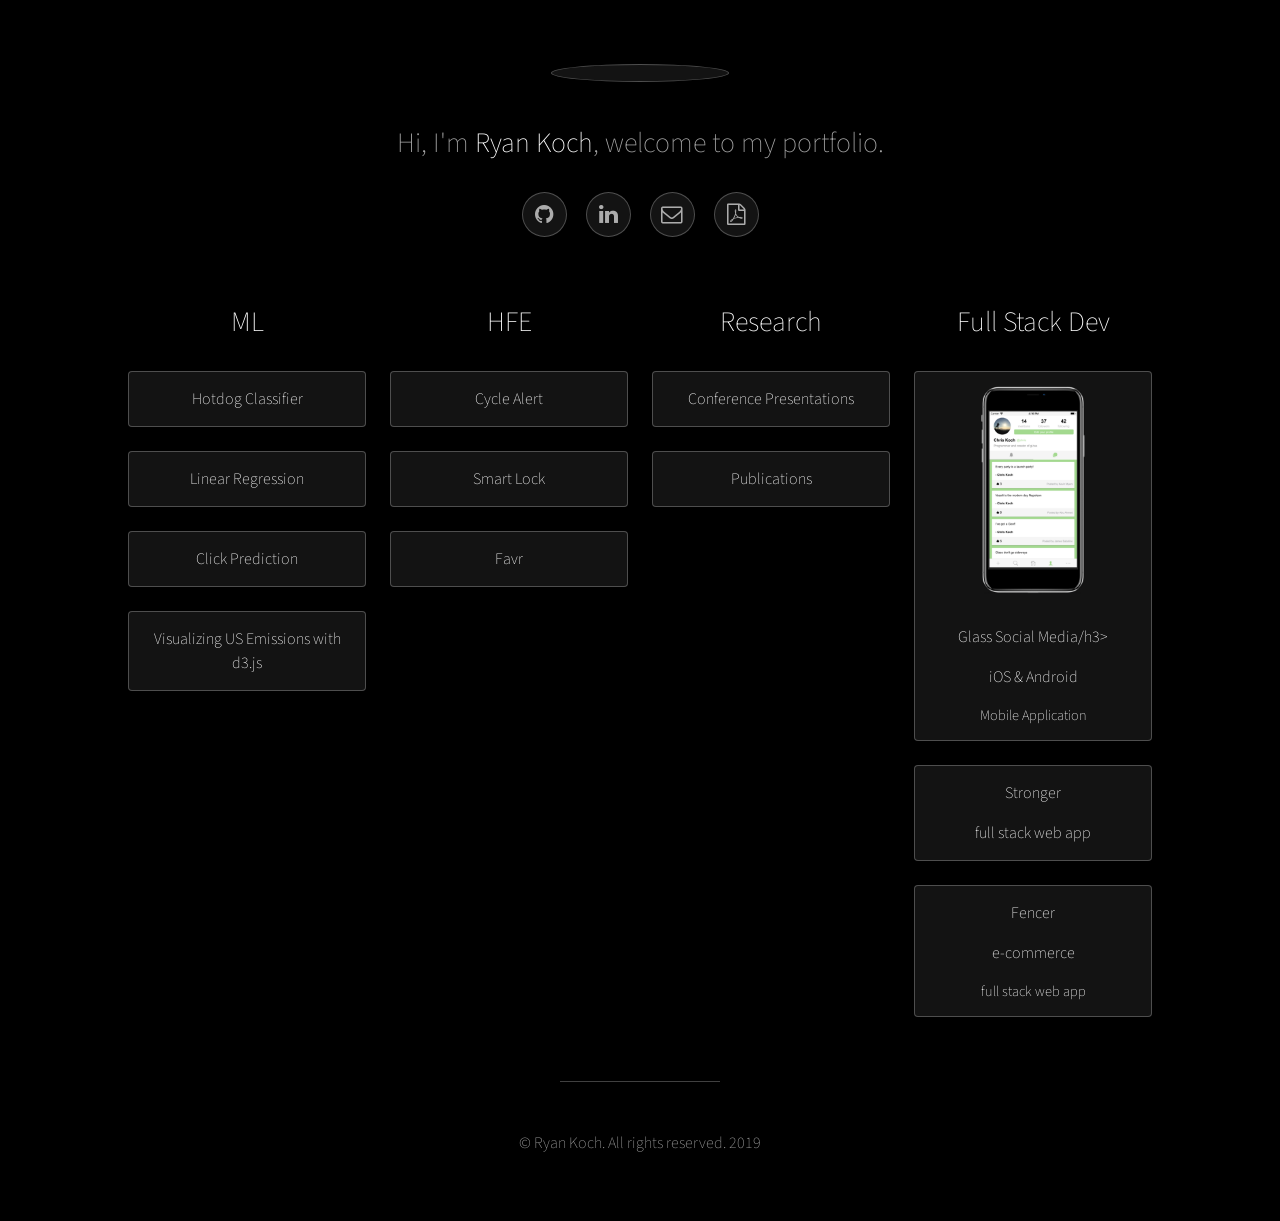
==== index.html @ b7408ac1 "linked stronger & fencer href links direct to external websites where web apps are located" ====
<!DOCTYPE html>
<html lang="en">

<head>

    <!-- Required meta tags -->
    <meta charset="utf-8">
    <meta name="viewport" content="width=device-width, initial-scale=1, shrink-to-fit=no">
    <title>Ryan Koch</title>
    <meta charset="utf-8" />
    <meta name="viewport" content="width=device-width, initial-scale=1" />
    <link rel="stylesheet" href="assets/css/main.css" />

</head>

<body>
    <!-- Wrapper -->
    <div id="wrapper">

        <!-- Header -->
        <header id="header">
            <span class="avatar"><img src="images/avatar.jpg" alt="" /></span>
            <h1>Hi, I'm <strong>Ryan Koch</strong>, welcome to my portfolio.</h1>
            <ul class="icons">
                <li><a href="https://github.com/ryanwk" class="icon style2 fa-github"><span
                            class="label">Github</span></a>
                </li>
                <li><a href="https://www.linkedin.com/in/ryanwkoch/"
                        class="icon style2 fa-linkedin"><span class="label">Linkedin</span></a>
                </li>
                <li><a href="mailto:ryankoch@protonmail.com?Subject=Hello%20Ryan" target="_top"
                        class="icon style2 fa-envelope-o"><span class="label">Email</span></a></li>
                <li><a class="icon style2 fa fa-file-pdf-o" href="images/fulls/resume.pdf" download>
                        <span class="label">Resume</span></a>
                </li>

            </ul>
        </header>

        <!-- Main -->
        <section id="main">

            <!-- Thumbnails -->
            <section class="portfolio">
                <div>
                    <h1 align="center">ML</h1>
                    <a
                        href="https://colab.research.google.com/drive/15iRo-xG1uFVNm54Co5tZBgP9Ij5qRbFh">
                        <img src="images/thumbs/03.jpg" alt="" />
                        <h3>Hotdog Classifier</h3>
                    </a>
                    <a
                        href="https://colab.research.google.com/drive/1-QX8RBSOQqxqSegb-Zg4l2NdhQYqiP73">
                        <img src="images/thumbs/03.jpg" alt="" />
                        <h3>Linear Regression</h3>
                    </a>
                    <a href="https://github.com/kanalyzers/ad_optimization">
                        <img src="images/thumbs/03.jpg" alt="" />
                        <h3>Click Prediction</h3>
                    </a>
                    <a href="https://ryanwk.github.io/Data-Viz-Final-Project/"><img
                            src="images/thumbs/03.jpg" alt="" />
                        <h3>Visualizing US Emissions with d3.js</h3>
                    </a>
                </div>
                <div>
                    <h1 align="center">HFE</h1>
                    <a href="images/fulls/03.jpg">
                        <img src="images/thumbs/03.jpg" alt="" />
                        <h3>Cycle Alert</h3>
                    </a>
                    <a href="images/fulls/04.jpg">
                        <img src="images/thumbs/04.jpg" alt="" />
                        <h3>Smart Lock</h3>
                    </a>
                    <a href="images/fulls/05.jpg">
                        <img src="images/thumbs/05.jpg" alt="" />
                        <h3>Favr</h3>
                    </a>
                </div>
                <div>
                    <h1 align="center">Research</h1>
                    <a href="assets/portfolio/conferences.html">
                        <img src="images/thumbs/06.jpg" alt="" />
                        <h3>Conference Presentations</h3>
                    </a>
                    <a href="images/fulls/07.jpg">
                        <img src="images/thumbs/07.jpg" alt="" />
                        <h3>Publications</h3>
                    </a>
                </div>
                <div>
                    <h1 align="center">Full Stack Dev</h1>
                    <a href="assets/portfolio/glass.html">
                        <img src="images/fulls/glassAcc.png" alt="" />
                        <h3>Glass Social Media/h3>
                            <h4>iOS &amp; Android</h4>
                            <h5>Mobile Application</h5>
                    </a>
                    <a href="https://ryanwk.github.io/StrongerFrontEnd/">
                        <img src="images/thumbs/06.jpg" alt="" />
                        <h3>Stronger</h3>
                        <h4>full stack web app</h4>
                    </a>
                    <a href="https://github.com/Heroku-Complex/team-project-front-end">
                        <img src="images/thumbs/07.jpg" alt="" />
                        <h3>Fencer</h3>
                        <h4>e-commerce</h4>
                        <h5>full stack web app</h5>
                    </a>
                </div>
            </section>

        </section>

        <!-- Footer -->
        <footer id="footer">
            <p>&copy; Ryan Koch. All rights reserved. 2019</p>
        </footer>
    </div>
    <script src="assets/js/jquery.min.js"></script>
    <script src="assets/js/jquery.poptrox.min.js"></script>
    <script src="assets/js/skel.min.js"></script>
    <script src="assets/js/main.js"></script>

</body>

</html>
---- assets/css/main.css ----
@charset "UTF-8";
@import url(font-awesome.min.css);
@import url("http://fonts.googleapis.com/css?family=Source+Sans+Pro:200");

/*
	Visualize by TEMPLATED
	templated.co @templatedco
	Released for free under the Creative Commons Attribution 3.0 license (templated.co/license)
*/

/* Reset */

html,
body,
div,
span,
applet,
object,
iframe,
h1,
h2,
h3,
h4,
h5,
h6,
p,
blockquote,
pre,
a,
abbr,
acronym,
address,
big,
cite,
code,
del,
dfn,
em,
img,
ins,
kbd,
q,
s,
samp,
small,
strike,
strong,
sub,
sup,
tt,
var,
b,
u,
i,
center,
dl,
dt,
dd,
ol,
ul,
li,
fieldset,
form,
label,
legend,
table,
caption,
tbody,
tfoot,
thead,
tr,
th,
td,
article,
aside,
canvas,
details,
embed,
figure,
figcaption,
footer,
header,
hgroup,
menu,
nav,
output,
ruby,
section,
summary,
time,
mark,
audio,
video {
    margin: 0;
    padding: 0;
    border: 0;
    font-size: 100%;
    font: inherit;
    vertical-align: baseline;
}

article,
aside,
details,
figcaption,
figure,
footer,
header,
hgroup,
menu,
nav,
section {
    display: block;
}

body {
    line-height: 1;
}

ol,
ul {
    list-style: none;
}

blockquote,
q {
    quotes: none;
}

blockquote:before,
blockquote:after,
q:before,
q:after {
    content: '';
    content: none;
}

table {
    border-collapse: collapse;
    border-spacing: 0;
}

body {
    -webkit-text-size-adjust: none;
}

/* Box Model */

*,
*:before,
*:after {
    -moz-box-sizing: border-box;
    -webkit-box-sizing: border-box;
    box-sizing: border-box;
}

/* Grid */

.row {
    border-bottom: solid 1px transparent;
    -moz-box-sizing: border-box;
    -webkit-box-sizing: border-box;
    box-sizing: border-box;
}

.row>* {
    float: left;
    -moz-box-sizing: border-box;
    -webkit-box-sizing: border-box;
    box-sizing: border-box;
}

.row:after,
.row:before {
    content: '';
    display: block;
    clear: both;
    height: 0;
}

.row.uniform>*> :first-child {
    margin-top: 0;
}

.row.uniform>*> :last-child {
    margin-bottom: 0;
}

.row.\30 \25>* {
    padding: 0 0 0 0em;
}

.row.\30 \25 {
    margin: 0 0 -1px 0em;
}

.row.uniform.\30 \25>* {
    padding: 0em 0 0 0em;
}

.row.uniform.\30 \25 {
    margin: 0em 0 -1px 0em;
}

.row>* {
    padding: 0 0 0 2em;
}

.row {
    margin: 0 0 -1px -2em;
}

.row.uniform>* {
    padding: 2em 0 0 2em;
}

.row.uniform {
    margin: -2em 0 -1px -2em;
}

.row.\32 00\25>* {
    padding: 0 0 0 4em;
}

.row.\32 00\25 {
    margin: 0 0 -1px -4em;
}

.row.uniform.\32 00\25>* {
    padding: 4em 0 0 4em;
}

.row.uniform.\32 00\25 {
    margin: -4em 0 -1px -4em;
}

.row.\31 50\25>* {
    padding: 0 0 0 3em;
}

.row.\31 50\25 {
    margin: 0 0 -1px -3em;
}

.row.uniform.\31 50\25>* {
    padding: 3em 0 0 3em;
}

.row.uniform.\31 50\25 {
    margin: -3em 0 -1px -3em;
}

.row.\35 0\25>* {
    padding: 0 0 0 1em;
}

.row.\35 0\25 {
    margin: 0 0 -1px -1em;
}

.row.uniform.\35 0\25>* {
    padding: 1em 0 0 1em;
}

.row.uniform.\35 0\25 {
    margin: -1em 0 -1px -1em;
}

.row.\32 5\25>* {
    padding: 0 0 0 0.5em;
}

.row.\32 5\25 {
    margin: 0 0 -1px -0.5em;
}

.row.uniform.\32 5\25>* {
    padding: 0.5em 0 0 0.5em;
}

.row.uniform.\32 5\25 {
    margin: -0.5em 0 -1px -0.5em;
}

.\31 2u,
.\31 2u\24 {
    width: 100%;
    clear: none;
    margin-left: 0;
}

.\31 1u,
.\31 1u\24 {
    width: 91.6666666667%;
    clear: none;
    margin-left: 0;
}

.\31 0u,
.\31 0u\24 {
    width: 83.3333333333%;
    clear: none;
    margin-left: 0;
}

.\39 u,
.\39 u\24 {
    width: 75%;
    clear: none;
    margin-left: 0;
}

.\38 u,
.\38 u\24 {
    width: 66.6666666667%;
    clear: none;
    margin-left: 0;
}

.\37 u,
.\37 u\24 {
    width: 58.3333333333%;
    clear: none;
    margin-left: 0;
}

.\36 u,
.\36 u\24 {
    width: 50%;
    clear: none;
    margin-left: 0;
}

.\35 u,
.\35 u\24 {
    width: 41.6666666667%;
    clear: none;
    margin-left: 0;
}

.\34 u,
.\34 u\24 {
    width: 33.3333333333%;
    clear: none;
    margin-left: 0;
}

.\33 u,
.\33 u\24 {
    width: 25%;
    clear: none;
    margin-left: 0;
}

.\32 u,
.\32 u\24 {
    width: 16.6666666667%;
    clear: none;
    margin-left: 0;
}

.\31 u,
.\31 u\24 {
    width: 8.3333333333%;
    clear: none;
    margin-left: 0;
}

.\31 2u\24+*,
.\31 1u\24+*,
.\31 0u\24+*,
.\39 u\24+*,
.\38 u\24+*,
.\37 u\24+*,
.\36 u\24+*,
.\35 u\24+*,
.\34 u\24+*,
.\33 u\24+*,
.\32 u\24+*,
.\31 u\24+* {
    clear: left;
}

.\-11u {
    margin-left: 91.66667%;
}

.\-10u {
    margin-left: 83.33333%;
}

.\-9u {
    margin-left: 75%;
}

.\-8u {
    margin-left: 66.66667%;
}

.\-7u {
    margin-left: 58.33333%;
}

.\-6u {
    margin-left: 50%;
}

.\-5u {
    margin-left: 41.66667%;
}

.\-4u {
    margin-left: 33.33333%;
}

.\-3u {
    margin-left: 25%;
}

.\-2u {
    margin-left: 16.66667%;
}

.\-1u {
    margin-left: 8.33333%;
}

@media screen and (max-width: 1680px) {

    .row>* {
        padding: 0 0 0 2em;
    }

    .row {
        margin: 0 0 -1px -2em;
    }

    .row.uniform>* {
        padding: 2em 0 0 2em;
    }

    .row.uniform {
        margin: -2em 0 -1px -2em;
    }

    .row.\32 00\25>* {
        padding: 0 0 0 4em;
    }

    .row.\32 00\25 {
        margin: 0 0 -1px -4em;
    }

    .row.uniform.\32 00\25>* {
        padding: 4em 0 0 4em;
    }

    .row.uniform.\32 00\25 {
        margin: -4em 0 -1px -4em;
    }

    .row.\31 50\25>* {
        padding: 0 0 0 3em;
    }

    .row.\31 50\25 {
        margin: 0 0 -1px -3em;
    }

    .row.uniform.\31 50\25>* {
        padding: 3em 0 0 3em;
    }

    .row.uniform.\31 50\25 {
        margin: -3em 0 -1px -3em;
    }

    .row.\35 0\25>* {
        padding: 0 0 0 1em;
    }

    .row.\35 0\25 {
        margin: 0 0 -1px -1em;
    }

    .row.uniform.\35 0\25>* {
        padding: 1em 0 0 1em;
    }

    .row.uniform.\35 0\25 {
        margin: -1em 0 -1px -1em;
    }

    .row.\32 5\25>* {
        padding: 0 0 0 0.5em;
    }

    .row.\32 5\25 {
        margin: 0 0 -1px -0.5em;
    }

    .row.uniform.\32 5\25>* {
        padding: 0.5em 0 0 0.5em;
    }

    .row.uniform.\32 5\25 {
        margin: -0.5em 0 -1px -0.5em;
    }

    .\31 2u\28xlarge\29,
    .\31 2u\24\28xlarge\29 {
        width: 100%;
        clear: none;
        margin-left: 0;
    }

    .\31 1u\28xlarge\29,
    .\31 1u\24\28xlarge\29 {
        width: 91.6666666667%;
        clear: none;
        margin-left: 0;
    }

    .\31 0u\28xlarge\29,
    .\31 0u\24\28xlarge\29 {
        width: 83.3333333333%;
        clear: none;
        margin-left: 0;
    }

    .\39 u\28xlarge\29,
    .\39 u\24\28xlarge\29 {
        width: 75%;
        clear: none;
        margin-left: 0;
    }

    .\38 u\28xlarge\29,
    .\38 u\24\28xlarge\29 {
        width: 66.6666666667%;
        clear: none;
        margin-left: 0;
    }

    .\37 u\28xlarge\29,
    .\37 u\24\28xlarge\29 {
        width: 58.3333333333%;
        clear: none;
        margin-left: 0;
    }

    .\36 u\28xlarge\29,
    .\36 u\24\28xlarge\29 {
        width: 50%;
        clear: none;
        margin-left: 0;
    }

    .\35 u\28xlarge\29,
    .\35 u\24\28xlarge\29 {
        width: 41.6666666667%;
        clear: none;
        margin-left: 0;
    }

    .\34 u\28xlarge\29,
    .\34 u\24\28xlarge\29 {
        width: 33.3333333333%;
        clear: none;
        margin-left: 0;
    }

    .\33 u\28xlarge\29,
    .\33 u\24\28xlarge\29 {
        width: 25%;
        clear: none;
        margin-left: 0;
    }

    .\32 u\28xlarge\29,
    .\32 u\24\28xlarge\29 {
        width: 16.6666666667%;
        clear: none;
        margin-left: 0;
    }

    .\31 u\28xlarge\29,
    .\31 u\24\28xlarge\29 {
        width: 8.3333333333%;
        clear: none;
        margin-left: 0;
    }

    .\31 2u\24\28xlarge\29+*,
    .\31 1u\24\28xlarge\29+*,
    .\31 0u\24\28xlarge\29+*,
    .\39 u\24\28xlarge\29+*,
    .\38 u\24\28xlarge\29+*,
    .\37 u\24\28xlarge\29+*,
    .\36 u\24\28xlarge\29+*,
    .\35 u\24\28xlarge\29+*,
    .\34 u\24\28xlarge\29+*,
    .\33 u\24\28xlarge\29+*,
    .\32 u\24\28xlarge\29+*,
    .\31 u\24\28xlarge\29+* {
        clear: left;
    }

    .\-11u\28xlarge\29 {
        margin-left: 91.66667%;
    }

    .\-10u\28xlarge\29 {
        margin-left: 83.33333%;
    }

    .\-9u\28xlarge\29 {
        margin-left: 75%;
    }

    .\-8u\28xlarge\29 {
        margin-left: 66.66667%;
    }

    .\-7u\28xlarge\29 {
        margin-left: 58.33333%;
    }

    .\-6u\28xlarge\29 {
        margin-left: 50%;
    }

    .\-5u\28xlarge\29 {
        margin-left: 41.66667%;
    }

    .\-4u\28xlarge\29 {
        margin-left: 33.33333%;
    }

    .\-3u\28xlarge\29 {
        margin-left: 25%;
    }

    .\-2u\28xlarge\29 {
        margin-left: 16.66667%;
    }

    .\-1u\28xlarge\29 {
        margin-left: 8.33333%;
    }

}

@media screen and (max-width: 1280px) {

    .row>* {
        padding: 0 0 0 2em;
    }

    .row {
        margin: 0 0 -1px -2em;
    }

    .row.uniform>* {
        padding: 2em 0 0 2em;
    }

    .row.uniform {
        margin: -2em 0 -1px -2em;
    }

    .row.\32 00\25>* {
        padding: 0 0 0 4em;
    }

    .row.\32 00\25 {
        margin: 0 0 -1px -4em;
    }

    .row.uniform.\32 00\25>* {
        padding: 4em 0 0 4em;
    }

    .row.uniform.\32 00\25 {
        margin: -4em 0 -1px -4em;
    }

    .row.\31 50\25>* {
        padding: 0 0 0 3em;
    }

    .row.\31 50\25 {
        margin: 0 0 -1px -3em;
    }

    .row.uniform.\31 50\25>* {
        padding: 3em 0 0 3em;
    }

    .row.uniform.\31 50\25 {
        margin: -3em 0 -1px -3em;
    }

    .row.\35 0\25>* {
        padding: 0 0 0 1em;
    }

    .row.\35 0\25 {
        margin: 0 0 -1px -1em;
    }

    .row.uniform.\35 0\25>* {
        padding: 1em 0 0 1em;
    }

    .row.uniform.\35 0\25 {
        margin: -1em 0 -1px -1em;
    }

    .row.\32 5\25>* {
        padding: 0 0 0 0.5em;
    }

    .row.\32 5\25 {
        margin: 0 0 -1px -0.5em;
    }

    .row.uniform.\32 5\25>* {
        padding: 0.5em 0 0 0.5em;
    }

    .row.uniform.\32 5\25 {
        margin: -0.5em 0 -1px -0.5em;
    }

    .\31 2u\28large\29,
    .\31 2u\24\28large\29 {
        width: 100%;
        clear: none;
        margin-left: 0;
    }

    .\31 1u\28large\29,
    .\31 1u\24\28large\29 {
        width: 91.6666666667%;
        clear: none;
        margin-left: 0;
    }

    .\31 0u\28large\29,
    .\31 0u\24\28large\29 {
        width: 83.3333333333%;
        clear: none;
        margin-left: 0;
    }

    .\39 u\28large\29,
    .\39 u\24\28large\29 {
        width: 75%;
        clear: none;
        margin-left: 0;
    }

    .\38 u\28large\29,
    .\38 u\24\28large\29 {
        width: 66.6666666667%;
        clear: none;
        margin-left: 0;
    }

    .\37 u\28large\29,
    .\37 u\24\28large\29 {
        width: 58.3333333333%;
        clear: none;
        margin-left: 0;
    }

    .\36 u\28large\29,
    .\36 u\24\28large\29 {
        width: 50%;
        clear: none;
        margin-left: 0;
    }

    .\35 u\28large\29,
    .\35 u\24\28large\29 {
        width: 41.6666666667%;
        clear: none;
        margin-left: 0;
    }

    .\34 u\28large\29,
    .\34 u\24\28large\29 {
        width: 33.3333333333%;
        clear: none;
        margin-left: 0;
    }

    .\33 u\28large\29,
    .\33 u\24\28large\29 {
        width: 25%;
        clear: none;
        margin-left: 0;
    }

    .\32 u\28large\29,
    .\32 u\24\28large\29 {
        width: 16.6666666667%;
        clear: none;
        margin-left: 0;
    }

    .\31 u\28large\29,
    .\31 u\24\28large\29 {
        width: 8.3333333333%;
        clear: none;
        margin-left: 0;
    }

    .\31 2u\24\28large\29+*,
    .\31 1u\24\28large\29+*,
    .\31 0u\24\28large\29+*,
    .\39 u\24\28large\29+*,
    .\38 u\24\28large\29+*,
    .\37 u\24\28large\29+*,
    .\36 u\24\28large\29+*,
    .\35 u\24\28large\29+*,
    .\34 u\24\28large\29+*,
    .\33 u\24\28large\29+*,
    .\32 u\24\28large\29+*,
    .\31 u\24\28large\29+* {
        clear: left;
    }

    .\-11u\28large\29 {
        margin-left: 91.66667%;
    }

    .\-10u\28large\29 {
        margin-left: 83.33333%;
    }

    .\-9u\28large\29 {
        margin-left: 75%;
    }

    .\-8u\28large\29 {
        margin-left: 66.66667%;
    }

    .\-7u\28large\29 {
        margin-left: 58.33333%;
    }

    .\-6u\28large\29 {
        margin-left: 50%;
    }

    .\-5u\28large\29 {
        margin-left: 41.66667%;
    }

    .\-4u\28large\29 {
        margin-left: 33.33333%;
    }

    .\-3u\28large\29 {
        margin-left: 25%;
    }

    .\-2u\28large\29 {
        margin-left: 16.66667%;
    }

    .\-1u\28large\29 {
        margin-left: 8.33333%;
    }

}

@media screen and (max-width: 980px) {

    .row>* {
        padding: 0 0 0 2em;
    }

    .row {
        margin: 0 0 -1px -2em;
    }

    .row.uniform>* {
        padding: 2em 0 0 2em;
    }

    .row.uniform {
        margin: -2em 0 -1px -2em;
    }

    .row.\32 00\25>* {
        padding: 0 0 0 4em;
    }

    .row.\32 00\25 {
        margin: 0 0 -1px -4em;
    }

    .row.uniform.\32 00\25>* {
        padding: 4em 0 0 4em;
    }

    .row.uniform.\32 00\25 {
        margin: -4em 0 -1px -4em;
    }

    .row.\31 50\25>* {
        padding: 0 0 0 3em;
    }

    .row.\31 50\25 {
        margin: 0 0 -1px -3em;
    }

    .row.uniform.\31 50\25>* {
        padding: 3em 0 0 3em;
    }

    .row.uniform.\31 50\25 {
        margin: -3em 0 -1px -3em;
    }

    .row.\35 0\25>* {
        padding: 0 0 0 1em;
    }

    .row.\35 0\25 {
        margin: 0 0 -1px -1em;
    }

    .row.uniform.\35 0\25>* {
        padding: 1em 0 0 1em;
    }

    .row.uniform.\35 0\25 {
        margin: -1em 0 -1px -1em;
    }

    .row.\32 5\25>* {
        padding: 0 0 0 0.5em;
    }

    .row.\32 5\25 {
        margin: 0 0 -1px -0.5em;
    }

    .row.uniform.\32 5\25>* {
        padding: 0.5em 0 0 0.5em;
    }

    .row.uniform.\32 5\25 {
        margin: -0.5em 0 -1px -0.5em;
    }

    .\31 2u\28medium\29,
    .\31 2u\24\28medium\29 {
        width: 100%;
        clear: none;
        margin-left: 0;
    }

    .\31 1u\28medium\29,
    .\31 1u\24\28medium\29 {
        width: 91.6666666667%;
        clear: none;
        margin-left: 0;
    }

    .\31 0u\28medium\29,
    .\31 0u\24\28medium\29 {
        width: 83.3333333333%;
        clear: none;
        margin-left: 0;
    }

    .\39 u\28medium\29,
    .\39 u\24\28medium\29 {
        width: 75%;
        clear: none;
        margin-left: 0;
    }

    .\38 u\28medium\29,
    .\38 u\24\28medium\29 {
        width: 66.6666666667%;
        clear: none;
        margin-left: 0;
    }

    .\37 u\28medium\29,
    .\37 u\24\28medium\29 {
        width: 58.3333333333%;
        clear: none;
        margin-left: 0;
    }

    .\36 u\28medium\29,
    .\36 u\24\28medium\29 {
        width: 50%;
        clear: none;
        margin-left: 0;
    }

    .\35 u\28medium\29,
    .\35 u\24\28medium\29 {
        width: 41.6666666667%;
        clear: none;
        margin-left: 0;
    }

    .\34 u\28medium\29,
    .\34 u\24\28medium\29 {
        width: 33.3333333333%;
        clear: none;
        margin-left: 0;
    }

    .\33 u\28medium\29,
    .\33 u\24\28medium\29 {
        width: 25%;
        clear: none;
        margin-left: 0;
    }

    .\32 u\28medium\29,
    .\32 u\24\28medium\29 {
        width: 16.6666666667%;
        clear: none;
        margin-left: 0;
    }

    .\31 u\28medium\29,
    .\31 u\24\28medium\29 {
        width: 8.3333333333%;
        clear: none;
        margin-left: 0;
    }

    .\31 2u\24\28medium\29+*,
    .\31 1u\24\28medium\29+*,
    .\31 0u\24\28medium\29+*,
    .\39 u\24\28medium\29+*,
    .\38 u\24\28medium\29+*,
    .\37 u\24\28medium\29+*,
    .\36 u\24\28medium\29+*,
    .\35 u\24\28medium\29+*,
    .\34 u\24\28medium\29+*,
    .\33 u\24\28medium\29+*,
    .\32 u\24\28medium\29+*,
    .\31 u\24\28medium\29+* {
        clear: left;
    }

    .\-11u\28medium\29 {
        margin-left: 91.66667%;
    }

    .\-10u\28medium\29 {
        margin-left: 83.33333%;
    }

    .\-9u\28medium\29 {
        margin-left: 75%;
    }

    .\-8u\28medium\29 {
        margin-left: 66.66667%;
    }

    .\-7u\28medium\29 {
        margin-left: 58.33333%;
    }

    .\-6u\28medium\29 {
        margin-left: 50%;
    }

    .\-5u\28medium\29 {
        margin-left: 41.66667%;
    }

    .\-4u\28medium\29 {
        margin-left: 33.33333%;
    }

    .\-3u\28medium\29 {
        margin-left: 25%;
    }

    .\-2u\28medium\29 {
        margin-left: 16.66667%;
    }

    .\-1u\28medium\29 {
        margin-left: 8.33333%;
    }

}

@media screen and (max-width: 736px) {

    .row>* {
        padding: 0 0 0 2em;
    }

    .row {
        margin: 0 0 -1px -2em;
    }

    .row.uniform>* {
        padding: 2em 0 0 2em;
    }

    .row.uniform {
        margin: -2em 0 -1px -2em;
    }

    .row.\32 00\25>* {
        padding: 0 0 0 4em;
    }

    .row.\32 00\25 {
        margin: 0 0 -1px -4em;
    }

    .row.uniform.\32 00\25>* {
        padding: 4em 0 0 4em;
    }

    .row.uniform.\32 00\25 {
        margin: -4em 0 -1px -4em;
    }

    .row.\31 50\25>* {
        padding: 0 0 0 3em;
    }

    .row.\31 50\25 {
        margin: 0 0 -1px -3em;
    }

    .row.uniform.\31 50\25>* {
        padding: 3em 0 0 3em;
    }

    .row.uniform.\31 50\25 {
        margin: -3em 0 -1px -3em;
    }

    .row.\35 0\25>* {
        padding: 0 0 0 1em;
    }

    .row.\35 0\25 {
        margin: 0 0 -1px -1em;
    }

    .row.uniform.\35 0\25>* {
        padding: 1em 0 0 1em;
    }

    .row.uniform.\35 0\25 {
        margin: -1em 0 -1px -1em;
    }

    .row.\32 5\25>* {
        padding: 0 0 0 0.5em;
    }

    .row.\32 5\25 {
        margin: 0 0 -1px -0.5em;
    }

    .row.uniform.\32 5\25>* {
        padding: 0.5em 0 0 0.5em;
    }

    .row.uniform.\32 5\25 {
        margin: -0.5em 0 -1px -0.5em;
    }

    .\31 2u\28small\29,
    .\31 2u\24\28small\29 {
        width: 100%;
        clear: none;
        margin-left: 0;
    }

    .\31 1u\28small\29,
    .\31 1u\24\28small\29 {
        width: 91.6666666667%;
        clear: none;
        margin-left: 0;
    }

    .\31 0u\28small\29,
    .\31 0u\24\28small\29 {
        width: 83.3333333333%;
        clear: none;
        margin-left: 0;
    }

    .\39 u\28small\29,
    .\39 u\24\28small\29 {
        width: 75%;
        clear: none;
        margin-left: 0;
    }

    .\38 u\28small\29,
    .\38 u\24\28small\29 {
        width: 66.6666666667%;
        clear: none;
        margin-left: 0;
    }

    .\37 u\28small\29,
    .\37 u\24\28small\29 {
        width: 58.3333333333%;
        clear: none;
        margin-left: 0;
    }

    .\36 u\28small\29,
    .\36 u\24\28small\29 {
        width: 50%;
        clear: none;
        margin-left: 0;
    }

    .\35 u\28small\29,
    .\35 u\24\28small\29 {
        width: 41.6666666667%;
        clear: none;
        margin-left: 0;
    }

    .\34 u\28small\29,
    .\34 u\24\28small\29 {
        width: 33.3333333333%;
        clear: none;
        margin-left: 0;
    }

    .\33 u\28small\29,
    .\33 u\24\28small\29 {
        width: 25%;
        clear: none;
        margin-left: 0;
    }

    .\32 u\28small\29,
    .\32 u\24\28small\29 {
        width: 16.6666666667%;
        clear: none;
        margin-left: 0;
    }

    .\31 u\28small\29,
    .\31 u\24\28small\29 {
        width: 8.3333333333%;
        clear: none;
        margin-left: 0;
    }

    .\31 2u\24\28small\29+*,
    .\31 1u\24\28small\29+*,
    .\31 0u\24\28small\29+*,
    .\39 u\24\28small\29+*,
    .\38 u\24\28small\29+*,
    .\37 u\24\28small\29+*,
    .\36 u\24\28small\29+*,
    .\35 u\24\28small\29+*,
    .\34 u\24\28small\29+*,
    .\33 u\24\28small\29+*,
    .\32 u\24\28small\29+*,
    .\31 u\24\28small\29+* {
        clear: left;
    }

    .\-11u\28small\29 {
        margin-left: 91.66667%;
    }

    .\-10u\28small\29 {
        margin-left: 83.33333%;
    }

    .\-9u\28small\29 {
        margin-left: 75%;
    }

    .\-8u\28small\29 {
        margin-left: 66.66667%;
    }

    .\-7u\28small\29 {
        margin-left: 58.33333%;
    }

    .\-6u\28small\29 {
        margin-left: 50%;
    }

    .\-5u\28small\29 {
        margin-left: 41.66667%;
    }

    .\-4u\28small\29 {
        margin-left: 33.33333%;
    }

    .\-3u\28small\29 {
        margin-left: 25%;
    }

    .\-2u\28small\29 {
        margin-left: 16.66667%;
    }

    .\-1u\28small\29 {
        margin-left: 8.33333%;
    }

}

@media screen and (max-width: 480px) {

    .row>* {
        padding: 0 0 0 2em;
    }

    .row {
        margin: 0 0 -1px -2em;
    }

    .row.uniform>* {
        padding: 2em 0 0 2em;
    }

    .row.uniform {
        margin: -2em 0 -1px -2em;
    }

    .row.\32 00\25>* {
        padding: 0 0 0 4em;
    }

    .row.\32 00\25 {
        margin: 0 0 -1px -4em;
    }

    .row.uniform.\32 00\25>* {
        padding: 4em 0 0 4em;
    }

    .row.uniform.\32 00\25 {
        margin: -4em 0 -1px -4em;
    }

    .row.\31 50\25>* {
        padding: 0 0 0 3em;
    }

    .row.\31 50\25 {
        margin: 0 0 -1px -3em;
    }

    .row.uniform.\31 50\25>* {
        padding: 3em 0 0 3em;
    }

    .row.uniform.\31 50\25 {
        margin: -3em 0 -1px -3em;
    }

    .row.\35 0\25>* {
        padding: 0 0 0 1em;
    }

    .row.\35 0\25 {
        margin: 0 0 -1px -1em;
    }

    .row.uniform.\35 0\25>* {
        padding: 1em 0 0 1em;
    }

    .row.uniform.\35 0\25 {
        margin: -1em 0 -1px -1em;
    }

    .row.\32 5\25>* {
        padding: 0 0 0 0.5em;
    }

    .row.\32 5\25 {
        margin: 0 0 -1px -0.5em;
    }

    .row.uniform.\32 5\25>* {
        padding: 0.5em 0 0 0.5em;
    }

    .row.uniform.\32 5\25 {
        margin: -0.5em 0 -1px -0.5em;
    }

    .\31 2u\28xsmall\29,
    .\31 2u\24\28xsmall\29 {
        width: 100%;
        clear: none;
        margin-left: 0;
    }

    .\31 1u\28xsmall\29,
    .\31 1u\24\28xsmall\29 {
        width: 91.6666666667%;
        clear: none;
        margin-left: 0;
    }

    .\31 0u\28xsmall\29,
    .\31 0u\24\28xsmall\29 {
        width: 83.3333333333%;
        clear: none;
        margin-left: 0;
    }

    .\39 u\28xsmall\29,
    .\39 u\24\28xsmall\29 {
        width: 75%;
        clear: none;
        margin-left: 0;
    }

    .\38 u\28xsmall\29,
    .\38 u\24\28xsmall\29 {
        width: 66.6666666667%;
        clear: none;
        margin-left: 0;
    }

    .\37 u\28xsmall\29,
    .\37 u\24\28xsmall\29 {
        width: 58.3333333333%;
        clear: none;
        margin-left: 0;
    }

    .\36 u\28xsmall\29,
    .\36 u\24\28xsmall\29 {
        width: 50%;
        clear: none;
        margin-left: 0;
    }

    .\35 u\28xsmall\29,
    .\35 u\24\28xsmall\29 {
        width: 41.6666666667%;
        clear: none;
        margin-left: 0;
    }

    .\34 u\28xsmall\29,
    .\34 u\24\28xsmall\29 {
        width: 33.3333333333%;
        clear: none;
        margin-left: 0;
    }

    .\33 u\28xsmall\29,
    .\33 u\24\28xsmall\29 {
        width: 25%;
        clear: none;
        margin-left: 0;
    }

    .\32 u\28xsmall\29,
    .\32 u\24\28xsmall\29 {
        width: 16.6666666667%;
        clear: none;
        margin-left: 0;
    }

    .\31 u\28xsmall\29,
    .\31 u\24\28xsmall\29 {
        width: 8.3333333333%;
        clear: none;
        margin-left: 0;
    }

    .\31 2u\24\28xsmall\29+*,
    .\31 1u\24\28xsmall\29+*,
    .\31 0u\24\28xsmall\29+*,
    .\39 u\24\28xsmall\29+*,
    .\38 u\24\28xsmall\29+*,
    .\37 u\24\28xsmall\29+*,
    .\36 u\24\28xsmall\29+*,
    .\35 u\24\28xsmall\29+*,
    .\34 u\24\28xsmall\29+*,
    .\33 u\24\28xsmall\29+*,
    .\32 u\24\28xsmall\29+*,
    .\31 u\24\28xsmall\29+* {
        clear: left;
    }

    .\-11u\28xsmall\29 {
        margin-left: 91.66667%;
    }

    .\-10u\28xsmall\29 {
        margin-left: 83.33333%;
    }

    .\-9u\28xsmall\29 {
        margin-left: 75%;
    }

    .\-8u\28xsmall\29 {
        margin-left: 66.66667%;
    }

    .\-7u\28xsmall\29 {
        margin-left: 58.33333%;
    }

    .\-6u\28xsmall\29 {
        margin-left: 50%;
    }

    .\-5u\28xsmall\29 {
        margin-left: 41.66667%;
    }

    .\-4u\28xsmall\29 {
        margin-left: 33.33333%;
    }

    .\-3u\28xsmall\29 {
        margin-left: 25%;
    }

    .\-2u\28xsmall\29 {
        margin-left: 16.66667%;
    }

    .\-1u\28xsmall\29 {
        margin-left: 8.33333%;
    }

}

/* Basic */

@-ms-viewport {
    width: device-width;
}

body {
    -ms-overflow-style: scrollbar;
}

@media screen and (max-width: 480px) {

    html,
    body {
        min-width: 320px;
    }

}

body {
    background-color: #000;
    background-image: url("../../images/bg.jpg");
    background-size: cover;
    background-position: top center;
}

body.is-loading *,
body.is-loading *:before,
body.is-loading *:after {
    -moz-animation: none !important;
    -webkit-animation: none !important;
    -ms-animation: none !important;
    animation: none !important;
    -moz-transition: none !important;
    -webkit-transition: none !important;
    -ms-transition: none !important;
    transition: none !important;
}

/* Type */

body,
input,
select,
textarea {
    color: rgba(255, 255, 255, 0.65);
    font-family: "Source Sans Pro", Helvetica, sans-serif;
    font-size: 13pt;
    font-weight: 200;
    line-height: 1.65;
}

@media screen and (max-width: 1280px) {

    body,
    input,
    select,
    textarea {
        font-size: 12pt;
    }

}

a {
    color: inherit;
    text-decoration: none;
    border-bottom: dotted 1px rgba(255, 255, 255, 0.35);
    -moz-transition: border-bottom-color 0.2s ease-in-out, color 0.2s ease-in-out;
    -webkit-transition: border-bottom-color 0.2s ease-in-out, color 0.2s ease-in-out;
    -ms-transition: border-bottom-color 0.2s ease-in-out, color 0.2s ease-in-out;
    transition: border-bottom-color 0.2s ease-in-out, color 0.2s ease-in-out;
}

a:hover {
    color: #ffffff;
    border-bottom-color: transparent;
}

strong,
b {
    color: #ffffff;
    font-weight: 200;
}

em,
i {
    font-style: italic;
}

p {
    margin: 0 0 2em 0;
}

h1,
h2,
h3,
h4,
h5,
h6 {
    color: #ffffff;
    font-weight: 200;
    line-height: 1.5;
    margin: 0 0 1em 0;
}

h1 a,
h2 a,
h3 a,
h4 a,
h5 a,
h6 a {
    color: inherit;
    text-decoration: none;
}

@media screen and (max-width: 980px) {

    h1 br,
    h2 br,
    h3 br,
    h4 br,
    h5 br,
    h6 br {
        display: none;
    }

}

h1 {
    font-size: 1.75em;
}

@media screen and (max-width: 980px) {

    h1 {
        font-size: 1.5em;
    }

}

@media screen and (max-width: 736px) {

    h1 {
        font-size: 1.25em;
    }

}

h2 {
    font-size: 1.35em;
}

@media screen and (max-width: 736px) {

    h2 {
        font-size: 1em;
    }

}

h3 {
    font-size: 1em;
}

h4 {
    font-size: 1em;
}

h5 {
    font-size: 0.9em;
}

h6 {
    font-size: 0.7em;
}

sub {
    font-size: 0.8em;
    position: relative;
    top: 0.5em;
}

sup {
    font-size: 0.8em;
    position: relative;
    top: -0.5em;
}

blockquote {
    border-left: solid 4px rgba(255, 255, 255, 0.25);
    font-style: italic;
    margin: 0 0 2em 0;
    padding: 0.5em 0 0.5em 2em;
}

code {
    background: rgba(255, 255, 255, 0.075);
    border-radius: 4px;
    border: solid 1px rgba(255, 255, 255, 0.25);
    font-family: "Courier New", monospace;
    font-size: 0.9em;
    margin: 0 0.25em;
    padding: 0.25em 0.65em;
}

pre {
    -webkit-overflow-scrolling: touch;
    font-family: "Courier New", monospace;
    font-size: 0.9em;
    margin: 0 0 2em 0;
}

pre code {
    display: block;
    line-height: 1.75;
    padding: 1em 1.5em;
    overflow-x: auto;
}

hr {
    border: 0;
    border-bottom: solid 1px rgba(255, 255, 255, 0.25);
    margin: 2em 0;
}

hr.major {
    margin: 3em 0;
}

.align-left {
    text-align: left;
}

.align-center {
    text-align: center;
}

.align-right {
    text-align: right;
}

/* Section/Article */

section.special,
article.special {
    text-align: center;
}

header p {
    color: rgba(255, 255, 255, 0.35);
    position: relative;
    margin: 0 0 1.5em 0;
}

header h2+p {
    font-size: 1.25em;
    margin-top: -1em;
}

header h3+p {
    font-size: 1.1em;
    margin-top: -0.8em;
}

header h4+p,
header h5+p,
header h6+p {
    font-size: 0.9em;
    margin-top: -0.6em;
}

/* Form */

form {
    margin: 0 0 2em 0;
}

label {
    color: #ffffff;
    display: block;
    font-size: 0.9em;
    font-weight: 200;
    margin: 0 0 1em 0;
}

input[type="text"],
input[type="password"],
input[type="email"],
input[type="tel"],
select,
textarea {
    -moz-appearance: none;
    -webkit-appearance: none;
    -ms-appearance: none;
    appearance: none;
    background: rgba(255, 255, 255, 0.075);
    border-radius: 4px;
    border: none;
    border: solid 1px rgba(255, 255, 255, 0.25);
    color: inherit;
    display: block;
    outline: 0;
    padding: 0 1em;
    text-decoration: none;
    width: 100%;
}

input[type="text"]:invalid,
input[type="password"]:invalid,
input[type="email"]:invalid,
input[type="tel"]:invalid,
select:invalid,
textarea:invalid {
    box-shadow: none;
}

input[type="text"]:focus,
input[type="password"]:focus,
input[type="email"]:focus,
input[type="tel"]:focus,
select:focus,
textarea:focus {
    border-color: #FF6382;
    box-shadow: 0 0 0 1px #FF6382;
}

.select-wrapper {
    text-decoration: none;
    display: block;
    position: relative;
}

.select-wrapper:before {
    content: "";
    -moz-osx-font-smoothing: grayscale;
    -webkit-font-smoothing: antialiased;
    font-family: FontAwesome;
    font-style: normal;
    font-weight: normal;
    text-transform: none !important;
}

.select-wrapper:before {
    color: rgba(255, 255, 255, 0.25);
    display: block;
    height: 2.75em;
    line-height: 2.75em;
    pointer-events: none;
    position: absolute;
    right: 0;
    text-align: center;
    top: 0;
    width: 2.75em;
}

.select-wrapper select::-ms-expand {
    display: none;
}

input[type="text"],
input[type="password"],
input[type="email"],
select {
    height: 2.75em;
}

textarea {
    padding: 0.75em 1em;
}

input[type="checkbox"],
input[type="radio"] {
    -moz-appearance: none;
    -webkit-appearance: none;
    -ms-appearance: none;
    appearance: none;
    display: block;
    float: left;
    margin-right: -2em;
    opacity: 0;
    width: 1em;
    z-index: -1;
}

input[type="checkbox"]+label,
input[type="radio"]+label {
    text-decoration: none;
    color: rgba(255, 255, 255, 0.65);
    cursor: pointer;
    display: inline-block;
    font-size: 1em;
    font-weight: 200;
    padding-left: 2.4em;
    padding-right: 0.75em;
    position: relative;
}

input[type="checkbox"]+label:before,
input[type="radio"]+label:before {
    -moz-osx-font-smoothing: grayscale;
    -webkit-font-smoothing: antialiased;
    font-family: FontAwesome;
    font-style: normal;
    font-weight: normal;
    text-transform: none !important;
}

input[type="checkbox"]+label:before,
input[type="radio"]+label:before {
    background: rgba(255, 255, 255, 0.075);
    border-radius: 4px;
    border: solid 1px rgba(255, 255, 255, 0.25);
    content: '';
    display: inline-block;
    height: 1.65em;
    left: 0;
    line-height: 1.58125em;
    position: absolute;
    text-align: center;
    top: 0;
    width: 1.65em;
}

input[type="checkbox"]:checked+label:before,
input[type="radio"]:checked+label:before {
    background: #FF6382;
    border-color: #FF6382;
    color: #ffffff;
    content: '\f00c';
}

input[type="checkbox"]:focus+label:before,
input[type="radio"]:focus+label:before {
    border-color: #FF6382;
    box-shadow: 0 0 0 1px #FF6382;
}

input[type="checkbox"]+label:before {
    border-radius: 4px;
}

input[type="radio"]+label:before {
    border-radius: 100%;
}

::-webkit-input-placeholder {
    color: rgba(255, 255, 255, 0.35) !important;
    opacity: 1.0;
}

:-moz-placeholder {
    color: rgba(255, 255, 255, 0.35) !important;
    opacity: 1.0;
}

::-moz-placeholder {
    color: rgba(255, 255, 255, 0.35) !important;
    opacity: 1.0;
}

:-ms-input-placeholder {
    color: rgba(255, 255, 255, 0.35) !important;
    opacity: 1.0;
}

.formerize-placeholder {
    color: rgba(255, 255, 255, 0.35) !important;
    opacity: 1.0;
}

/* Box */

.box {
    border-radius: 4px;
    border: solid 1px rgba(255, 255, 255, 0.25);
    margin-bottom: 2em;
    padding: 1.5em;
}

.box> :last-child,
.box> :last-child> :last-child,
.box> :last-child> :last-child> :last-child {
    margin-bottom: 0;
}

.box.alt {
    border: 0;
    border-radius: 0;
    padding: 0;
}

/* Icon */

.icon {
    text-decoration: none;
    border-bottom: none;
    position: relative;
}

.icon:before {
    -moz-osx-font-smoothing: grayscale;
    -webkit-font-smoothing: antialiased;
    font-family: FontAwesome;
    font-style: normal;
    font-weight: normal;
    text-transform: none !important;
}

.icon>.label {
    display: none;
}

.icon.style2 {
    -moz-transition: all 0.2s ease;
    -webkit-transition: all 0.2s ease;
    -ms-transition: all 0.2s ease;
    transition: all 0.2s ease;
    border-radius: 100%;
    display: inline-block;
    padding: 0.5em;
    border: solid 1px rgba(255, 255, 255, 0.25);
    background-color: rgba(255, 255, 255, 0.075);
}

.icon.style2:before {
    display: block;
    width: 1.25em;
    height: 1.25em;
    line-height: 1.25em;
    font-size: 1.35em;
}

.icon.style2:hover {
    background-color: rgba(255, 255, 255, 0.25);
}

@media screen and (max-width: 736px) {

    .icon.style2:before {
        font-size: 1em;
    }

}

/* Image */

.image {
    border-radius: 4px;
    border: 0;
    display: inline-block;
    position: relative;
}

.image img {
    border-radius: 4px;
    display: block;
}

.image.left,
.image.right {
    max-width: 40%;
}

.image.left img,
.image.right img {
    width: 100%;
}

.image.left {
    float: left;
    padding: 0 1.5em 1em 0;
    top: 0.25em;
}

.image.right {
    float: right;
    padding: 0 0 1em 1.5em;
    top: 0.25em;
}

.image.fit {
    display: block;
    margin: 0 0 2em 0;
    width: 100%;
}

.image.fit img {
    width: 100%;
}

.image.main {
    display: block;
    margin: 0 0 3em 0;
    width: 100%;
}

.image.main img {
    width: 100%;
}

/* List */

ol {
    list-style: decimal;
    margin: 0 0 2em 0;
    padding-left: 1.25em;
}

ol li {
    padding-left: 0.25em;
}

ul {
    list-style: disc;
    margin: 0 0 2em 0;
    padding-left: 1em;
}

ul li {
    padding-left: 0.5em;
}

ul.alt {
    list-style: none;
    padding-left: 0;
}

ul.alt li {
    border-top: solid 1px rgba(255, 255, 255, 0.25);
    padding: 0.5em 0;
}

ul.alt li:first-child {
    border-top: 0;
    padding-top: 0;
}

ul.icons {
    cursor: default;
    list-style: none;
    padding-left: 0;
}

ul.icons li {
    display: inline-block;
    padding: 0 1em 0 0;
}

ul.icons li:last-child {
    padding-right: 0;
}

ul.actions {
    cursor: default;
    list-style: none;
    padding-left: 0;
}

ul.actions li {
    display: inline-block;
    padding: 0 1em 0 0;
    vertical-align: middle;
}

ul.actions li:last-child {
    padding-right: 0;
}

ul.actions.small li {
    padding: 0 0.5em 0 0;
}

ul.actions.vertical li {
    display: block;
    padding: 1em 0 0 0;
}

ul.actions.vertical li:first-child {
    padding-top: 0;
}

ul.actions.vertical li>* {
    margin-bottom: 0;
}

ul.actions.vertical.small li {
    padding: 0.5em 0 0 0;
}

ul.actions.vertical.small li:first-child {
    padding-top: 0;
}

ul.actions.fit {
    display: table;
    margin-left: -1em;
    padding: 0;
    table-layout: fixed;
    width: calc(100% + 1em);
}

ul.actions.fit li {
    display: table-cell;
    padding: 0 0 0 1em;
}

ul.actions.fit li>* {
    margin-bottom: 0;
}

ul.actions.fit.small {
    margin-left: -0.5em;
    width: calc(100% + 0.5em);
}

ul.actions.fit.small li {
    padding: 0 0 0 0.5em;
}

@media screen and (max-width: 480px) {

    ul.actions {
        margin: 0 0 2em 0;
    }

    ul.actions li {
        padding: 1em 0 0 0;
        display: block;
        text-align: center;
        width: 100%;
    }

    ul.actions li:first-child {
        padding-top: 0;
    }

    ul.actions li>* {
        width: 100%;
        margin: 0 !important;
    }

    ul.actions li>*.icon:before {
        margin-left: -2em;
    }

    ul.actions.small li {
        padding: 0.5em 0 0 0;
    }

    ul.actions.small li:first-child {
        padding-top: 0;
    }

}

dl {
    margin: 0 0 2em 0;
}

dl dt {
    display: block;
    font-weight: 200;
    margin: 0 0 1em 0;
}

dl dd {
    margin-left: 2em;
}

/* Table */

.table-wrapper {
    -webkit-overflow-scrolling: touch;
    overflow-x: auto;
}

table {
    margin: 0 0 2em 0;
    width: 100%;
}

table tbody tr {
    border: solid 1px rgba(255, 255, 255, 0.25);
    border-left: 0;
    border-right: 0;
}

table tbody tr:nth-child(2n + 1) {
    background-color: rgba(255, 255, 255, 0.075);
}

table td {
    padding: 0.75em 0.75em;
}

table th {
    color: #ffffff;
    font-size: 0.9em;
    font-weight: 200;
    padding: 0 0.75em 0.75em 0.75em;
    text-align: left;
}

table thead {
    border-bottom: solid 2px rgba(255, 255, 255, 0.25);
}

table tfoot {
    border-top: solid 2px rgba(255, 255, 255, 0.25);
}

table.alt {
    border-collapse: separate;
}

table.alt tbody tr td {
    border: solid 1px rgba(255, 255, 255, 0.25);
    border-left-width: 0;
    border-top-width: 0;
}

table.alt tbody tr td:first-child {
    border-left-width: 1px;
}

table.alt tbody tr:first-child td {
    border-top-width: 1px;
}

table.alt thead {
    border-bottom: 0;
}

table.alt tfoot {
    border-top: 0;
}

/* Button */

input[type="submit"],
input[type="reset"],
input[type="button"],
button,
.button {
    -moz-appearance: none;
    -webkit-appearance: none;
    -ms-appearance: none;
    appearance: none;
    -moz-transition: background-color 0.2s ease-in-out, color 0.2s ease-in-out;
    -webkit-transition: background-color 0.2s ease-in-out, color 0.2s ease-in-out;
    -ms-transition: background-color 0.2s ease-in-out, color 0.2s ease-in-out;
    transition: background-color 0.2s ease-in-out, color 0.2s ease-in-out;
    background-color: #FF6382;
    border-radius: 4px;
    border: 0;
    color:  !important;
    cursor: pointer;
    display: inline-block;
    font-weight: 200;
    height: 2.85em;
    line-height: 2.95em;
    padding: 0 1.5em;
    text-align: center;
    text-decoration: none;
    white-space: nowrap;
}

input[type="submit"]:hover,
input[type="reset"]:hover,
input[type="button"]:hover,
button:hover,
.button:hover {
    background-color: #ff7c96;
}

input[type="submit"]:active,
input[type="reset"]:active,
input[type="button"]:active,
button:active,
.button:active {
    background-color: #ff496e;
}

input[type="submit"].icon,
input[type="reset"].icon,
input[type="button"].icon,
button.icon,
.button.icon {
    padding-left: 1.35em;
}

input[type="submit"].icon:before,
input[type="reset"].icon:before,
input[type="button"].icon:before,
button.icon:before,
.button.icon:before {
    margin-right: 0.5em;
}

input[type="submit"].fit,
input[type="reset"].fit,
input[type="button"].fit,
button.fit,
.button.fit {
    display: block;
    margin: 0 0 1em 0;
    width: 100%;
}

input[type="submit"].small,
input[type="reset"].small,
input[type="button"].small,
button.small,
.button.small {
    font-size: 0.8em;
}

input[type="submit"].big,
input[type="reset"].big,
input[type="button"].big,
button.big,
.button.big {
    font-size: 1.35em;
}

input[type="submit"].alt,
input[type="reset"].alt,
input[type="button"].alt,
button.alt,
.button.alt {
    background-color: transparent;
    box-shadow: inset 0 0 0 2px rgba(255, 255, 255, 0.25);
    color: #ffffff !important;
}

input[type="submit"].alt:hover,
input[type="reset"].alt:hover,
input[type="button"].alt:hover,
button.alt:hover,
.button.alt:hover {
    background-color: rgba(255, 255, 255, 0.075);
}

input[type="submit"].alt:active,
input[type="reset"].alt:active,
input[type="button"].alt:active,
button.alt:active,
.button.alt:active {
    background-color: rgba(255, 0, 0, 0.2);
}

input[type="submit"].alt.icon:before,
input[type="reset"].alt.icon:before,
input[type="button"].alt.icon:before,
button.alt.icon:before,
.button.alt.icon:before {
    color: rgba(255, 255, 255, 0.35);
}

input[type="submit"].special,
input[type="reset"].special,
input[type="button"].special,
button.special,
.button.special {
    background-color: #FF6382;
    color:  !important;
}

input[type="submit"].special:hover,
input[type="reset"].special:hover,
input[type="button"].special:hover,
button.special:hover,
.button.special:hover {
    background-color: #ff7c96;
}

input[type="submit"].special:active,
input[type="reset"].special:active,
input[type="button"].special:active,
button.special:active,
.button.special:active {
    background-color: #ff496e;
}

input[type="submit"].disabled,
input[type="submit"]:disabled,
input[type="reset"].disabled,
input[type="reset"]:disabled,
input[type="button"].disabled,
input[type="button"]:disabled,
button.disabled,
button:disabled,
.button.disabled,
.button:disabled {
    background-color: rgba(255, 255, 255, 0.65) !important;
    box-shadow: inset 0 -0.15em 0 0 rgba(0, 0, 0, 0.15);
    color: #000 !important;
    cursor: default;
    opacity: 0.25;
}

@media screen and (max-width: 480px) {

    input[type="submit"],
    input[type="reset"],
    input[type="button"],
    button,
    .button {
        padding: 0;
    }

}

/* Portfolio Thumbnails */

.portfolio {
    display: -moz-flex;
    display: -webkit-flex;
    display: -ms-flex;
    display: flex;
    -moz-flex-direction: row;
    -webkit-flex-direction: row;
    -ms-flex-direction: row;
    flex-direction: row;
    position: relative;
    margin: 0 0 2em -2em;
}

.portfolio a {
    -moz-transition: all 0.2s ease;
    -webkit-transition: all 0.2s ease;
    -ms-transition: all 0.2s ease;
    transition: all 0.2s ease;
    border-bottom: none;
    display: block;
    width: 100%;
    margin: 0 0 2em 0;
    text-align: center;
    border-radius: 4px;
    box-shadow: inset 0 0 0 1px rgba(255, 255, 255, 0.25);
    background-color: rgba(255, 255, 255, 0.075);
    cursor: pointer;
    outline: 0;
    overflow: hidden;
}

.portfolio a img {
    display: block;
    width: 100%;
    border-top-left-radius: 4px;
    border-top-right-radius: 4px;
}

.portfolio a h3 {
    margin: 1em;
}

.portfolio a:hover {
    background-color: rgba(255, 255, 255, 0.25);
    box-shadow: inset 0 0 0 1px rgba(255, 255, 255, 0.25), 0 0 0.5em 0 #FF6382;
}

.portfolio>div {
    display: -moz-flex;
    display: -webkit-flex;
    display: -ms-flex;
    display: flex;
    -moz-flex-direction: column;
    -webkit-flex-direction: column;
    -ms-flex-direction: column;
    flex-direction: column;
    width: calc(100% / 3);
    padding-left: 2em;
}

.portfolio>div> :last-child {
    margin-bottom: 0;
}

@media screen and (max-width: 1280px) {

    .portfolio {
        margin: 0 0 2em -1.5em;
    }

    .portfolio a {
        margin: 0 0 1.5em 0;
    }

    .portfolio>div {
        padding-left: 1.5em;
    }

}

@media screen and (max-width: 980px) {

    .portfolio h3 {
        font-size: 0.8em;
    }

}

@media screen and (max-width: 480px) {

    .portfolio {
        display: block;
    }

    .portfolio a {
        margin: 0 0 2em 0 !important;
    }

    .portfolio>div {
        display: block;
        width: 100%;
    }

    .portfolio>div:last-child> :last-child {
        margin-bottom: 0 !important;
    }

    .portfolio h3 {
        font-size: 1em;
    }

}

/* Poptrox */

.poptrox-popup {
    -moz-box-sizing: content-box;
    -webkit-box-sizing: content-box;
    -ms-box-sizing: content-box;
    box-sizing: content-box;
    background: rgba(255, 255, 255, 0.25);
    box-shadow: 0 0.5em 3em 0 rgba(0, 0, 0, 0.25);
    border-radius: 4px;
    overflow: hidden;
}

.poptrox-popup .closer {
    -moz-transition: opacity 0.2s ease-in-out;
    -webkit-transition: opacity 0.2s ease-in-out;
    -ms-transition: opacity 0.2s ease-in-out;
    transition: opacity 0.2s ease-in-out;
    text-decoration: none;
    position: absolute;
    top: 1em;
    right: 1em;
    z-index: 2;
    -webkit-tap-highlight-color: rgba(255, 255, 255, 0);
    white-space: nowrap;
    text-indent: 2.5em;
    overflow: hidden;
    width: 2.5em;
    height: 2.5em;
    display: block;
}

.poptrox-popup .closer:before {
    content: "";
    -moz-osx-font-smoothing: grayscale;
    -webkit-font-smoothing: antialiased;
    font-family: FontAwesome;
    font-style: normal;
    font-weight: normal;
    text-transform: none !important;
}

.poptrox-popup .closer:before {
    display: block;
    position: relative;
    text-indent: 0;
    border-radius: 100%;
    box-shadow: inset 0 0 0 1px #ffffff;
    color: #ffffff !important;
    width: 2.5em;
    height: 2.5em;
    line-height: 2.5em;
}

.poptrox-popup:hover .closer {
    opacity: 0.5;
}

.poptrox-popup:hover .closer:hover {
    opacity: 1.0;
}

/* Wrapper */

#wrapper {
    max-width: 68em;
    width: 100%;
    margin: 0 auto;
    padding: 0 2em;
    opacity: 1;
    filter: none;
    -moz-transition: opacity 1s ease, -moz-filter 1s ease;
    -webkit-transition: opacity 1s ease, -webkit-filter 1s ease;
    -ms-transition: opacity 1s ease, -ms-filter 1s ease;
    transition: opacity 1s ease, filter 1s ease;
}

body.is-loading #wrapper {
    opacity: 0;
    -moz-filter: blur(1px);
    -webkit-filter: blur(1px);
    -ms-filter: blur(1px);
    filter: blur(1px);
}

body.is-covered #wrapper {
    -moz-filter: blur(3px);
    -webkit-filter: blur(3px);
    -ms-filter: blur(3px);
    filter: blur(3px);
}

/* Header */

#header {
    text-align: center;
    padding: 6em 0 4em 0;
}

#header h1 {
    color: rgba(255, 255, 255, 0.65);
}

#header .avatar {
    border-radius: 100%;
    display: inline-block;
    margin: 0 0 2em 0;
    padding: 0.5em;
    border: solid 1px rgba(255, 255, 255, 0.25);
    background-color: rgba(255, 255, 255, 0.075);
}

#header .avatar img {
    border-radius: 100%;
    display: block;
    width: 10em;
}

@media screen and (max-width: 1280px) {

    #header {
        padding: 4em 0 2em 0;
    }

}

/* Footer */

#footer {
    text-align: center;
    padding: 4em 0 4em 0;
}

#footer:before {
    content: '';
    border-top: solid 1px rgba(255, 255, 255, 0.25);
    width: 10em;
    display: block;
    margin: 0 auto 3em auto;
}

@media screen and (max-width: 1280px) {

    #footer {
        padding: 2em 0 2em 0;
    }

}
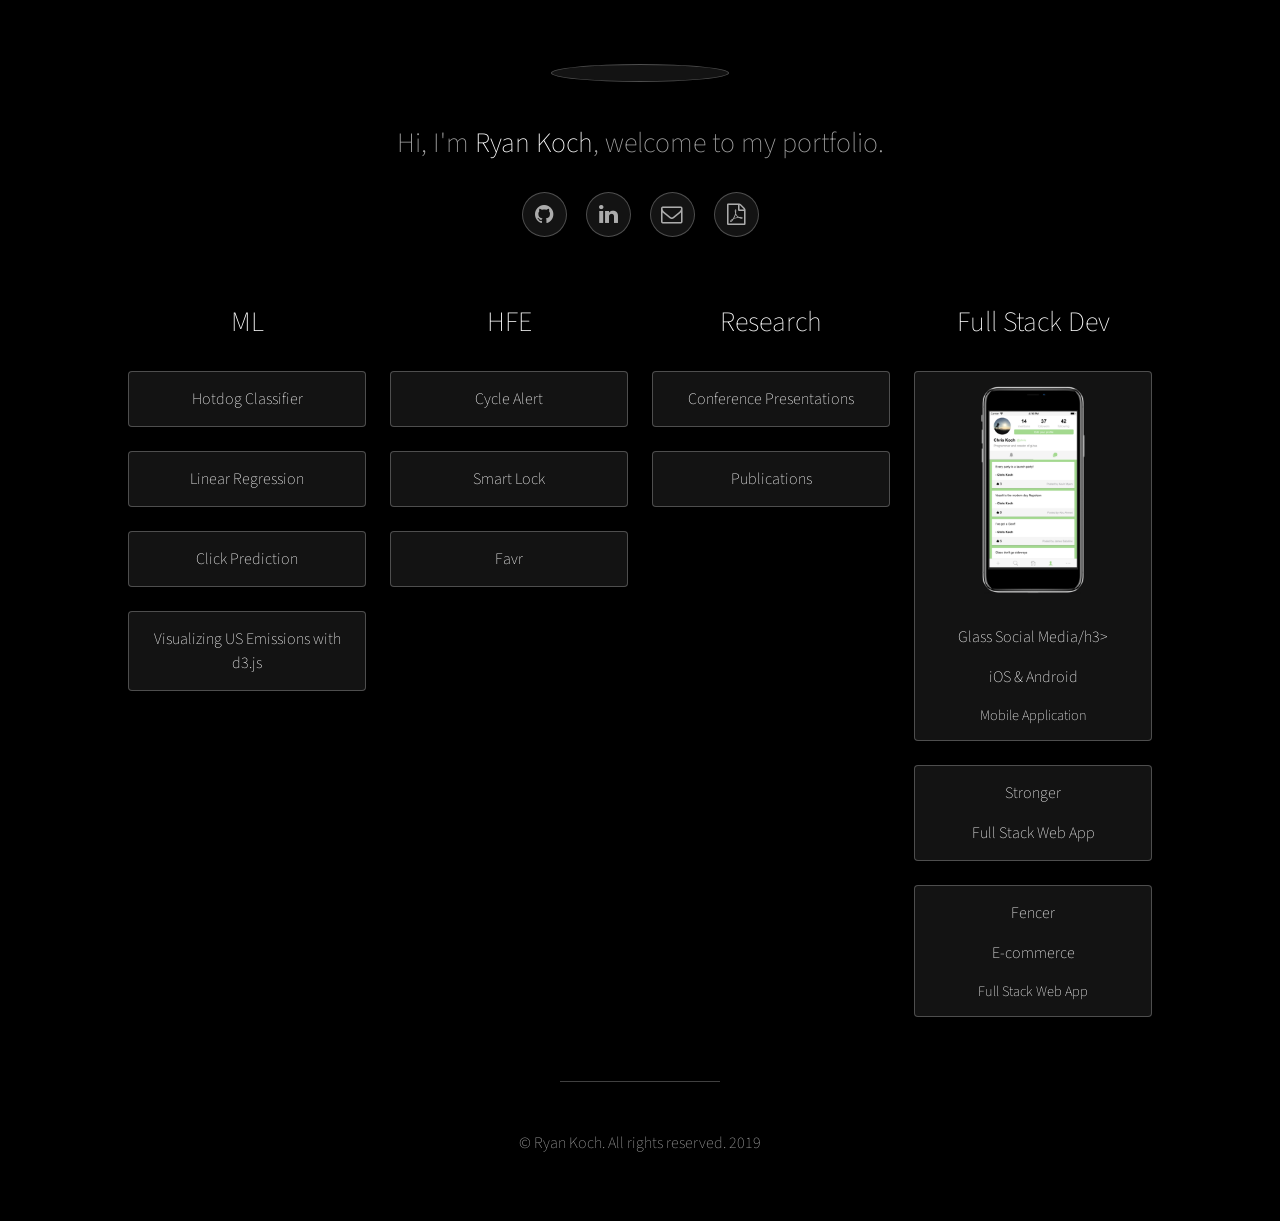
==== commit 10f5bd6e: "removed all  empty or non functional jpg extensions from hrefs of thumbnail section. Empty hrefs poi" ====
--- a/index.html
+++ b/index.html
@@ -46,67 +46,67 @@
                     <h1 align="center">ML</h1>
                     <a
                         href="https://colab.research.google.com/drive/15iRo-xG1uFVNm54Co5tZBgP9Ij5qRbFh">
-                        <img src="images/thumbs/03.jpg" alt="" />
+                        <img src="images/thumbs/" alt="" />
                         <h3>Hotdog Classifier</h3>
                     </a>
                     <a
                         href="https://colab.research.google.com/drive/1-QX8RBSOQqxqSegb-Zg4l2NdhQYqiP73">
-                        <img src="images/thumbs/03.jpg" alt="" />
+                        <img src="images/thumbs/" alt="" />
                         <h3>Linear Regression</h3>
                     </a>
                     <a href="https://github.com/kanalyzers/ad_optimization">
-                        <img src="images/thumbs/03.jpg" alt="" />
+                        <img src="images/thumbs/" alt="" />
                         <h3>Click Prediction</h3>
                     </a>
                     <a href="https://ryanwk.github.io/Data-Viz-Final-Project/"><img
-                            src="images/thumbs/03.jpg" alt="" />
+                            src="images/thumbs/" alt="" />
                         <h3>Visualizing US Emissions with d3.js</h3>
                     </a>
                 </div>
                 <div>
                     <h1 align="center">HFE</h1>
-                    <a href="images/fulls/03.jpg">
-                        <img src="images/thumbs/03.jpg" alt="" />
+                    <a href="assets/portfolio/cycle/cycle.html">
+                        <img src="images/thumbs/" alt="" />
                         <h3>Cycle Alert</h3>
                     </a>
-                    <a href="images/fulls/04.jpg">
-                        <img src="images/thumbs/04.jpg" alt="" />
+                    <a href="">
+                        <img src="images/thumbs/" alt="" />
                         <h3>Smart Lock</h3>
                     </a>
-                    <a href="images/fulls/05.jpg">
-                        <img src="images/thumbs/05.jpg" alt="" />
+                    <a href="assets/portfolio/favr.html">
+                        <img src="images/thumbs/" alt="" />
                         <h3>Favr</h3>
                     </a>
                 </div>
                 <div>
                     <h1 align="center">Research</h1>
                     <a href="assets/portfolio/conferences.html">
-                        <img src="images/thumbs/06.jpg" alt="" />
+                        <img src="images/thumbs/" alt="" />
                         <h3>Conference Presentations</h3>
                     </a>
-                    <a href="images/fulls/07.jpg">
-                        <img src="images/thumbs/07.jpg" alt="" />
+                    <a href="images/fulls/07">
+                        <img src="images/thumbs/" alt="" />
                         <h3>Publications</h3>
                     </a>
                 </div>
                 <div>
                     <h1 align="center">Full Stack Dev</h1>
-                    <a href="assets/portfolio/glass.html">
+                    <a href="assets/portfolio/glass/glass.html">
                         <img src="images/fulls/glassAcc.png" alt="" />
                         <h3>Glass Social Media/h3>
                             <h4>iOS &amp; Android</h4>
                             <h5>Mobile Application</h5>
                     </a>
                     <a href="https://ryanwk.github.io/StrongerFrontEnd/">
-                        <img src="images/thumbs/06.jpg" alt="" />
+                        <img src="images/thumbs/" alt="" />
                         <h3>Stronger</h3>
-                        <h4>full stack web app</h4>
+                        <h4>Full Stack Web App</h4>
                     </a>
-                    <a href="https://github.com/Heroku-Complex/team-project-front-end">
-                        <img src="images/thumbs/07.jpg" alt="" />
+                    <a href="https://heroku-complex.github.io/team-project-front-end/">
+                        <img src="images/thumbs/" alt="" />
                         <h3>Fencer</h3>
-                        <h4>e-commerce</h4>
-                        <h5>full stack web app</h5>
+                        <h4>E-commerce</h4>
+                        <h5>Full Stack Web App</h5>
                     </a>
                 </div>
             </section>
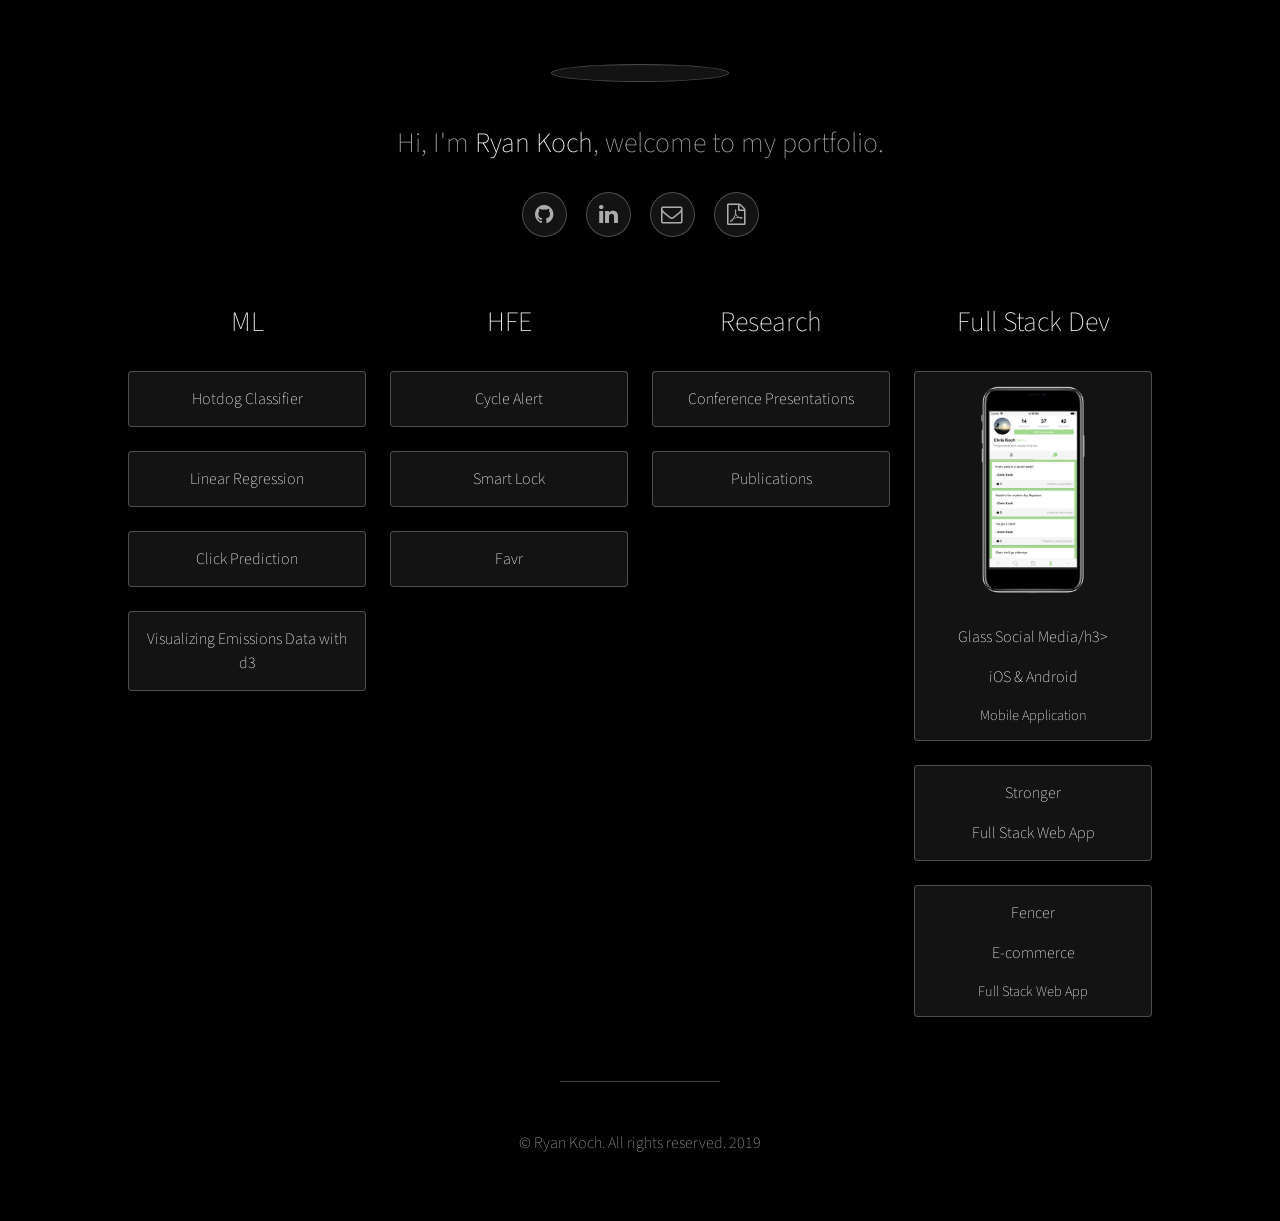
==== commit a4cebfe6: "cleared a typo in thumbnail section" ====
--- a/index.html
+++ b/index.html
@@ -60,7 +60,7 @@
                     </a>
                     <a href="https://ryanwk.github.io/Data-Viz-Final-Project/"><img
                             src="images/thumbs/" alt="" />
-                        <h3>Visualizing US Emissions with d3.js</h3>
+                        <h3>Visualizing Emissions Data with d3</h3>
                     </a>
                 </div>
                 <div>
@@ -84,7 +84,7 @@
                         <img src="images/thumbs/" alt="" />
                         <h3>Conference Presentations</h3>
                     </a>
-                    <a href="images/fulls/07">
+                    <a href="images/fulls/">
                         <img src="images/thumbs/" alt="" />
                         <h3>Publications</h3>
                     </a>
